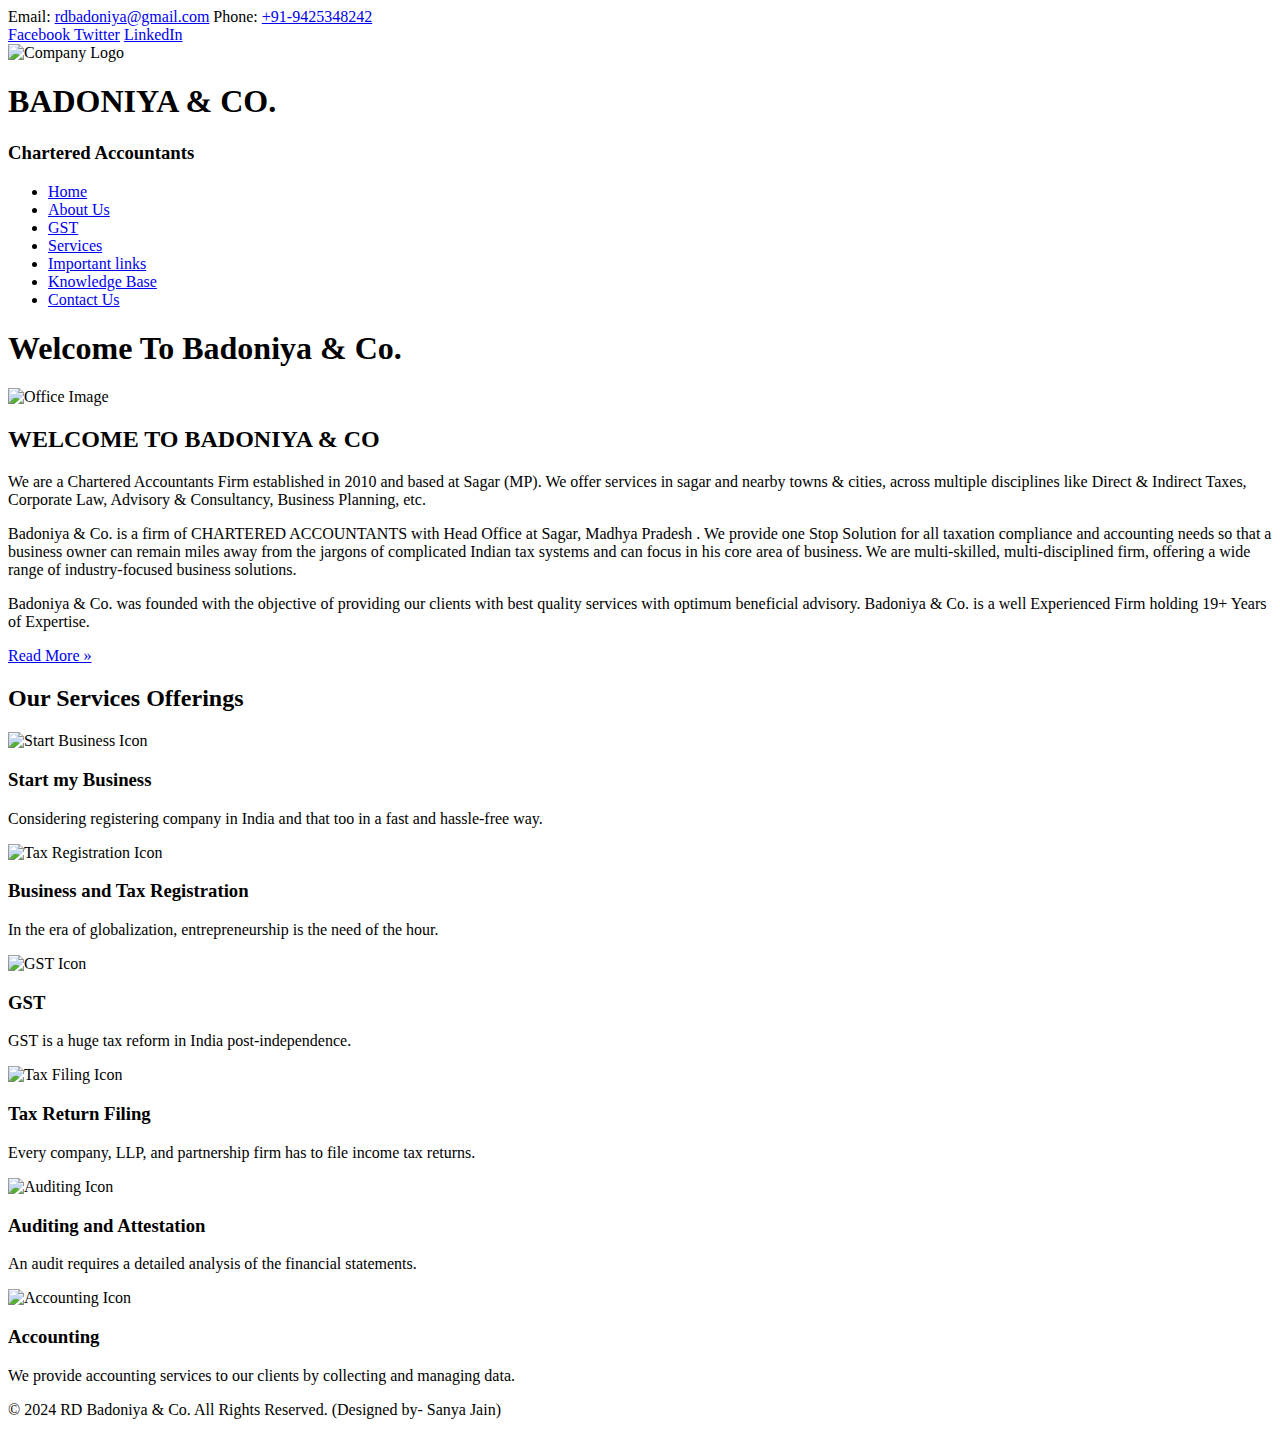
==== index.html @ ee1da2f8 "Create index.html" ====
<!DOCTYPE html>
<html lang="en">
<head>
  <meta charset="UTF-8">
  <meta name="viewport" content="width=device-width, initial-scale=1.0">
  <title>CA RD BADONIYA</title>
  <link rel="icon" href= "https://i.ibb.co/4Shmt46/CA-India-Logo.png" type="image/logo-icon"/>
  <link rel="stylesheet" href="style.css">
</head>
<body>
  <header class="main-header">
    <div class="top-bar">
      <div class="contact-info">
        <span>Email: <a href="mailto:rdbadoniya@gmail.com">rdbadoniya@gmail.com</a></span>
        <span>Phone: <a href="tel:+91-9425348242">+91-9425348242</a></span>
      </div>
      <div class="social-links">
        <a href="https://www.facebook.com/R.D. Badoniya CA">Facebook </a>
        <a href="https://www.twitter.com/rdbadoniya1">Twitter</a>
        <a href="https://www.linkedIn.com/CA R.D. Badoniya">LinkedIn</a>

      </div>
    </div>
    <div class="branding">
      <img src="https://i.ibb.co/4Shmt46/CA-India-Logo.png" alt="Company Logo">
      <h1>BADONIYA & CO.</h1>
      <h3>Chartered Accountants</h3>
    </div>
    <nav class="main-nav">
      <ul>
        <li class="nav-item"><a href="index.html">Home</a></li>
        <li class="nav-item"><a href="about.html">About Us</a></li>
        <li class="nav-item"><a href="gst.html">GST</a></li>
        <li class="nav-item"><a href="services.html">Services</a></li>
        <li class="nav-item"><a href="imp.html">Important links</a></li>
        <li class="nav-item"><a href="knowledge.html">Knowledge Base</a></li>
        <li class="nav-item"><a href="contact.html">Contact Us</a></li>
        </ul>
    </nav>
  </header>

  <section class="hero">
    <h1>Welcome To Badoniya & Co.</h1>
  </section>

  <!-- Add more sections here -->
  <section class="welcome-section">
    <div class="container">
      <div class="image-container">
        <img src="https://i.ibb.co/cttRsKf/Whats-App-Image-2024-11-09-at-2-54-20-PM.jpg" alt="Office Image">
      </div>
      <div class="text-container">
        <h2>WELCOME TO BADONIYA & CO</h2>
        <p>
          We are a Chartered Accountants Firm established in 2010 and based at Sagar (MP). We offer services in sagar  and nearby towns & cities, across multiple disciplines like Direct & Indirect Taxes, Corporate Law, Advisory & Consultancy, Business Planning, etc.
        </p>
        <p>
          Badoniya & Co. is a firm of CHARTERED ACCOUNTANTS with Head Office at Sagar, Madhya Pradesh . We provide one Stop Solution for all taxation compliance and accounting needs so that a business owner can remain miles away from the jargons of complicated Indian tax systems and can focus in his core area of business. We are multi-skilled, multi-disciplined firm, offering a wide range of industry-focused business solutions. </p>
        <p>Badoniya & Co. was founded with the objective of providing our clients with best quality services with optimum beneficial advisory. Badoniya & Co. is a well Experienced Firm holding 19+ Years of Expertise. </p>
        <a href="read.html" class="read-more">Read More »</a>
      </div>
    </div>
  </section>

  <section class="services-section">
    <h2>Our Services <span>Offerings</span></h2>
    <div class="services-container">
      <div class="service-card">
        <div class="icon"><img src="https://i.ibb.co/sKNjqGD/logo1.jpg" alt="Start Business Icon"></div>
        <h3>Start my Business</h3>
        <p>Considering registering company in India and that too in a fast and hassle-free way.</p>
      </div>

      <div class="service-card">
        <div class="icon"><img src="https://i.ibb.co/Lrfc4Fg/logoo2.jpg" alt="Tax Registration Icon"></div>
        <h3>Business and Tax Registration</h3>
        <p>In the era of globalization, entrepreneurship is the need of the hour.</p>
      </div>

      <div class="service-card">
        <div class="icon"><img src="https://i.ibb.co/rHpbjsh/logo3.jpg" alt="GST Icon"></div>
        <h3>GST</h3>
        <p>GST is a huge tax reform in India post-independence.</p>
      </div>

      <div class="service-card">
        <div class="icon"><img src="https://i.ibb.co/N37FRHz/logo4.jpg" alt="Tax Filing Icon"></div>
        <h3>Tax Return Filing</h3>
        <p>Every company, LLP, and partnership firm has to file income tax returns.</p>
      </div>

      <div class="service-card">
        <div class="icon"><img src="https://i.ibb.co/KjLGLjT/logo4.jpg" alt="Auditing Icon"></div>
        <h3>Auditing and Attestation</h3>
        <p>An audit requires a detailed analysis of the financial statements.</p>
      </div>

      <div class="service-card">
        <div class="icon"><img src="https://i.ibb.co/Q989z7F/logo5.webp" alt="Accounting Icon"></div>
        <h3>Accounting</h3>
        <p>We provide accounting services to our clients by collecting and managing data.</p>
      </div>
    </div>
  </section>

  <footer>
    <p>&copy; 2024 RD Badoniya & Co. All Rights Reserved. (Designed by- Sanya Jain)</p>
  </footer>
</body>
</html>
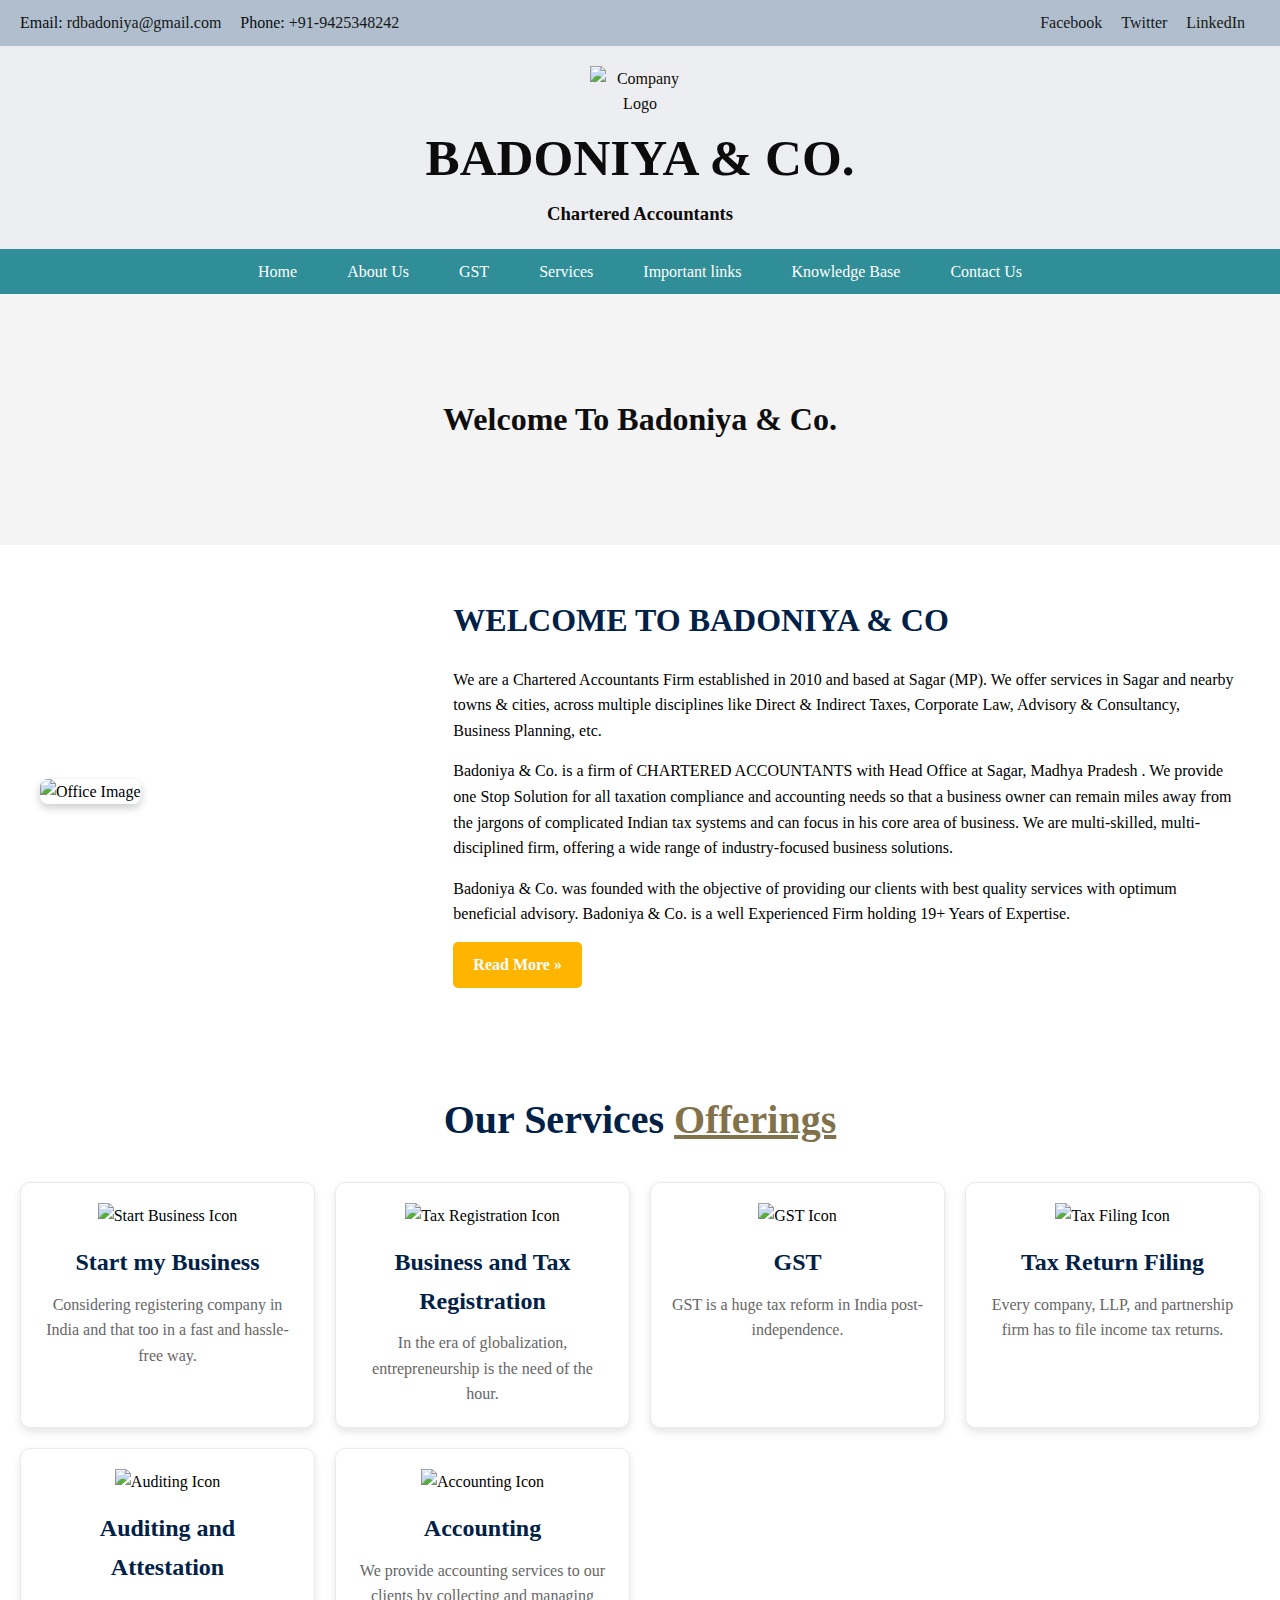
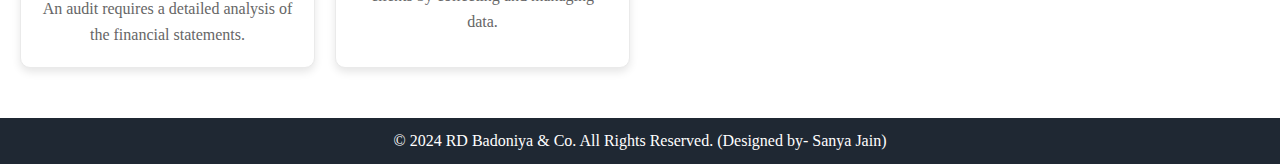
==== commit fb3492bc: "Update index.html" ====
--- a/index.html
+++ b/index.html
@@ -47,12 +47,12 @@
   <section class="welcome-section">
     <div class="container">
       <div class="image-container">
-        <img src="https://i.ibb.co/cttRsKf/Whats-App-Image-2024-11-09-at-2-54-20-PM.jpg" alt="Office Image">
+        <img src="https://i.ibb.co/z8YxF1b/jpg.jpg" alt="Office Image">
       </div>
       <div class="text-container">
         <h2>WELCOME TO BADONIYA & CO</h2>
         <p>
-          We are a Chartered Accountants Firm established in 2010 and based at Sagar (MP). We offer services in sagar  and nearby towns & cities, across multiple disciplines like Direct & Indirect Taxes, Corporate Law, Advisory & Consultancy, Business Planning, etc.
+          We are a Chartered Accountants Firm established in 2010 and based at Sagar (MP). We offer services in Sagar  and nearby towns & cities, across multiple disciplines like Direct & Indirect Taxes, Corporate Law, Advisory & Consultancy, Business Planning, etc.
         </p>
         <p>
           Badoniya & Co. is a firm of CHARTERED ACCOUNTANTS with Head Office at Sagar, Madhya Pradesh . We provide one Stop Solution for all taxation compliance and accounting needs so that a business owner can remain miles away from the jargons of complicated Indian tax systems and can focus in his core area of business. We are multi-skilled, multi-disciplined firm, offering a wide range of industry-focused business solutions. </p>
--- a/style.css
+++ b/style.css
@@ -0,0 +1,263 @@
+/* Reset Styles */
+* {
+    margin: 0;
+    padding: 0;
+    box-sizing: content-box;
+  }
+  
+  body {
+    /*font-family: 'Arial', sans-serif;*/
+    font-family: TR Renfrew Normal;
+    line-height: 1.6;
+    background: #f4f4f4;
+  }
+  
+  .main-header {
+    background: #edeef1;
+    color: rgb(12, 12, 12);
+  }
+  
+  .top-bar {
+    display: flex;
+    justify-content: space-between;
+    padding: 10px 20px;
+    background: #b0bece;
+  }
+  
+  .contact-info a,
+  .social-links a {
+    color: #161818;
+    text-decoration: none;
+    margin-right: 15px;
+  }
+  
+  .branding {
+    text-align: center;
+    padding: 20px 0;
+  }
+  
+  .branding img {
+    max-width: 100px;
+  }
+  
+  .branding h1 {
+    font-size: 3.2rem;
+  }
+  
+  .branding p {
+    font-size: 2rem;
+  }
+  
+  .main-nav ul {
+    display: flex;
+    justify-content: center;
+    list-style: none;
+    background: #2f8e97;
+    padding: 10px 0;
+  }
+  
+  .main-nav ul li {
+    margin: 0 10px;
+    color:white
+  }
+  
+  .main-nav ul li a {
+    text-decoration: none;
+    color: white;
+    padding: 8px 15px;
+  }
+  
+  .main-nav ul li a:hover {
+    background: #66fcf1;
+    color: black;
+    border-radius: 5px;
+  }
+
+  .hero {
+    background: url('https://i.ibb.co/YZ0dMD2/bggg.webp') no-repeat center center/cover;
+    color: rgb(14, 14, 14);
+    text-align: center;
+    padding: 100px 20px;
+  }
+  
+  .hero h2 {
+    font-size: 4rem;
+    margin-bottom: 20px;
+  }
+
+  .welcome-section {
+    padding: 50px 20px;
+    background-color: white;
+  }
+  
+  .container {
+    display: flex;
+    align-items: center;
+    justify-content: space-between;
+    flex-wrap: wrap;
+    max-width: 1200px;
+    margin: 0 auto;
+  }
+  
+  .image-container {
+    flex: 1;
+    min-width: 300px;
+    max-width: 500px;
+    margin-right: 20px;
+  }
+  
+  .image-container img {
+    width: 100%;
+    border-radius: 8px;
+    box-shadow: 0 4px 8px rgba(0, 0, 0, 0.2);
+  }
+  
+  .text-container {
+    flex: 2;
+    min-width: 300px;
+  }
+  
+  .text-container h2 {
+    font-size: 2rem;
+    color: #002147;
+    margin-bottom: 20px;
+  }
+  
+  .text-container p {
+    margin-bottom: 15px;
+  }
+  
+  .read-more {
+    display: inline-block;
+    background-color: #ffb400;
+    color: white;
+    padding: 10px 20px;
+    text-decoration: none;
+    font-weight: bold;
+    border-radius: 5px;
+    transition: background-color 0.3s ease;
+  }
+  
+  .read-more:hover {
+    background-color: #e69500;
+  }
+  
+  /* Responsive Design */
+  @media (max-width: 768px) {
+    .container {
+      flex-direction: column;
+      text-align: center;
+    }
+  
+    .image-container {
+      margin: 0 0 20px;
+    }
+  
+    .text-container {
+      margin: 0 auto;
+    }
+  }
+  .services-section {
+    text-align: center;
+    padding: 50px 20px;
+    background-color: #ffffff;
+  }
+  
+  .services-section h2 {
+    font-size: 2.5rem;
+    color: #002147;
+    margin-bottom: 20px;
+  }
+  
+  .services-section h2 span {
+    color: #82724b;
+    text-decoration: underline;
+  }
+  
+  .services-container {
+    display: grid;
+    grid-template-columns: repeat(auto-fit, minmax(250px, 1fr));
+    gap: 20px;
+    margin-top: 30px;
+  }
+
+  /*.service-card{
+    display:flex;
+    justify-content:center;
+    flex-wrap: wrap;
+    gap:20px;
+    margin-top:20px;
+  }*/
+  
+  .service-card {
+    display: block;
+    background-color: #fff;
+    border: 1px solid #eaeaea;
+    border-radius: 10px;
+    padding: 20px;
+    text-align: center;
+    box-shadow: 0 4px 8px rgba(0, 0, 0, 0.1);
+    transition: transform 0.3s ease, box-shadow 0.3s ease;
+  }
+  
+  .service-card:hover {
+    transform: translateY(-5px);
+    box-shadow: 0 6px 12px rgba(0, 0, 0, 0.2);
+  }
+  
+  .service-card .icon img {
+    width: 100px;
+    height: 100px;
+    margin-bottom: 15px;
+  }
+  
+  .service-card h3 {
+    font-size: 1.5rem;
+    color: #002147;
+    margin-bottom: 10px;
+  }
+  
+  .service-card p {
+    font-size: 1rem;
+    color: #666;
+  }
+  
+  /* Responsive Design */
+  @media (max-width: 768px) {
+    .services-container {
+      grid-template-columns: 1fr;
+    }
+  
+    .service-card {
+      margin: 0 auto;
+    }
+  }
+  
+  footer {
+    background: #1f2833;
+    color: white;
+    text-align: center;
+    padding: 10px 0;
+  }
+  /* For devices with a width of 768px or less (tablets and phones) */
+@media screen and (max-width: 768px) {
+  body {
+    font-size: 16px; /* Adjust text size */
+  }
+
+  .container {
+    width: 100%; /* Full width on small screens */
+    padding: 10px;
+  }
+}
+
+/* For devices with a width of 480px or less (phones) */
+@media screen and (max-width: 480px) {
+  .header {
+    font-size: 18px; /* Smaller header font */
+  }
+
+  .menu {
+    display: block; /* Stack menu items vertically */
+  }
+}
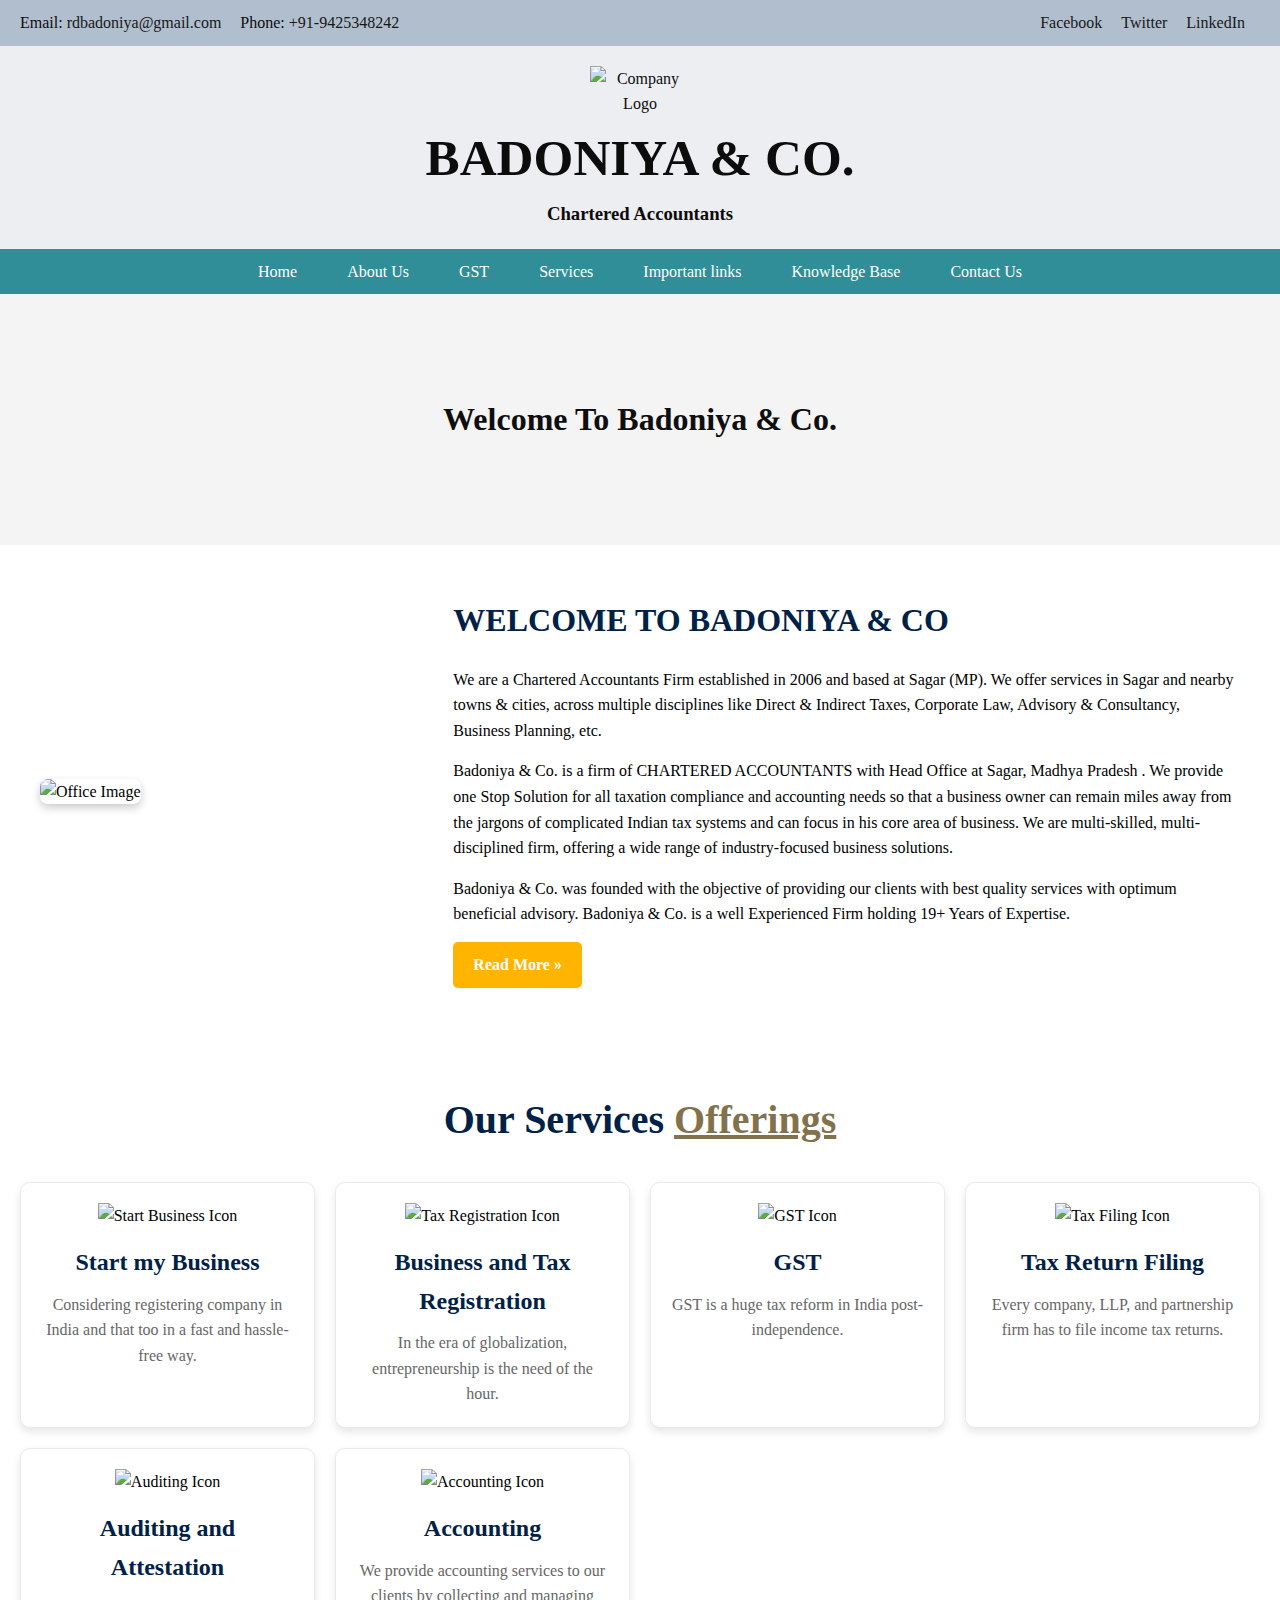
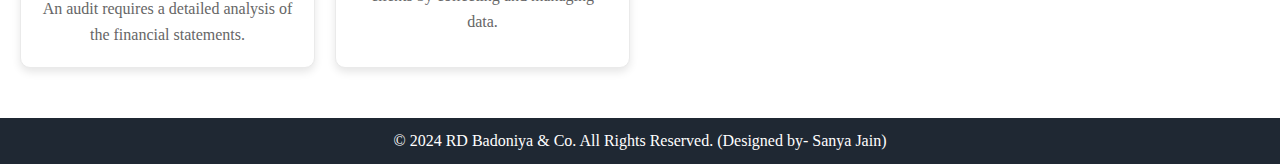
==== commit 1337b612: "Update index.html" ====
--- a/index.html
+++ b/index.html
@@ -52,7 +52,7 @@
       <div class="text-container">
         <h2>WELCOME TO BADONIYA & CO</h2>
         <p>
-          We are a Chartered Accountants Firm established in 2010 and based at Sagar (MP). We offer services in Sagar  and nearby towns & cities, across multiple disciplines like Direct & Indirect Taxes, Corporate Law, Advisory & Consultancy, Business Planning, etc.
+          We are a Chartered Accountants Firm established in 2006 and based at Sagar (MP). We offer services in Sagar  and nearby towns & cities, across multiple disciplines like Direct & Indirect Taxes, Corporate Law, Advisory & Consultancy, Business Planning, etc.
         </p>
         <p>
           Badoniya & Co. is a firm of CHARTERED ACCOUNTANTS with Head Office at Sagar, Madhya Pradesh . We provide one Stop Solution for all taxation compliance and accounting needs so that a business owner can remain miles away from the jargons of complicated Indian tax systems and can focus in his core area of business. We are multi-skilled, multi-disciplined firm, offering a wide range of industry-focused business solutions. </p>
